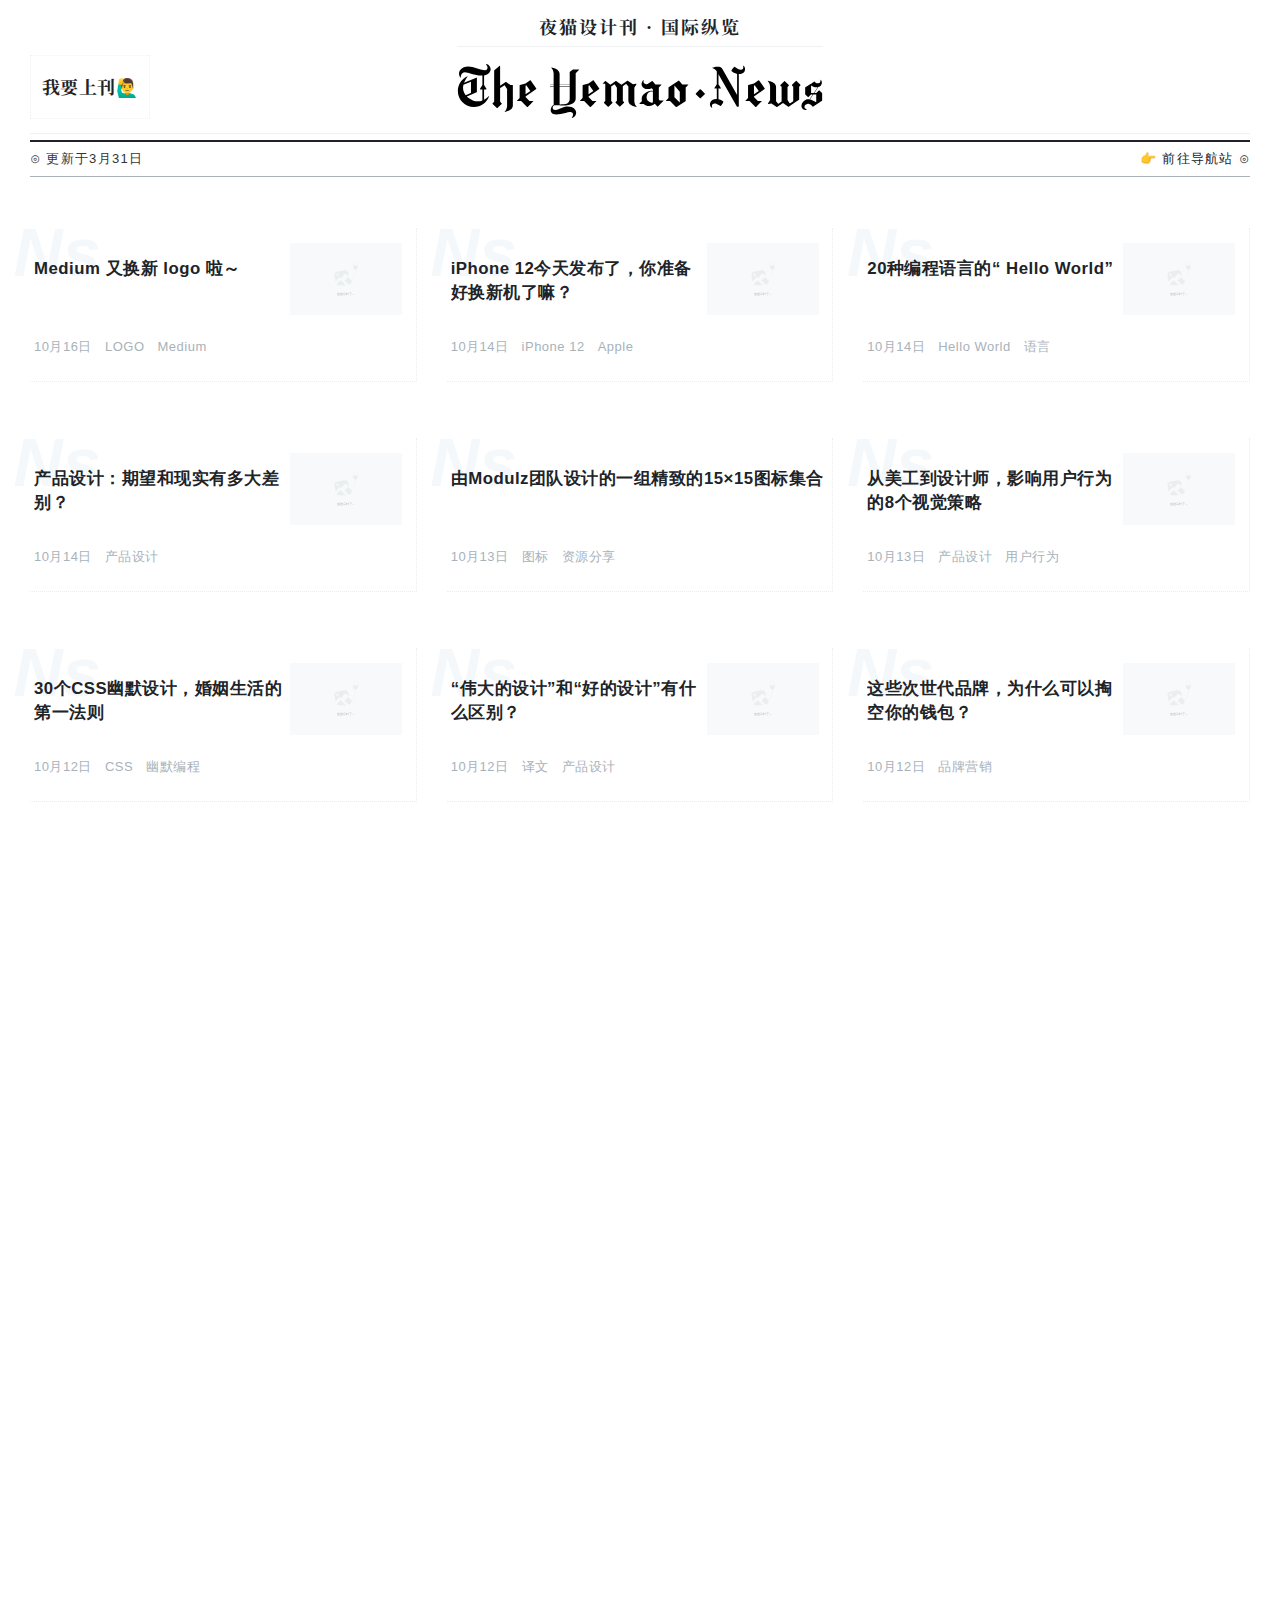
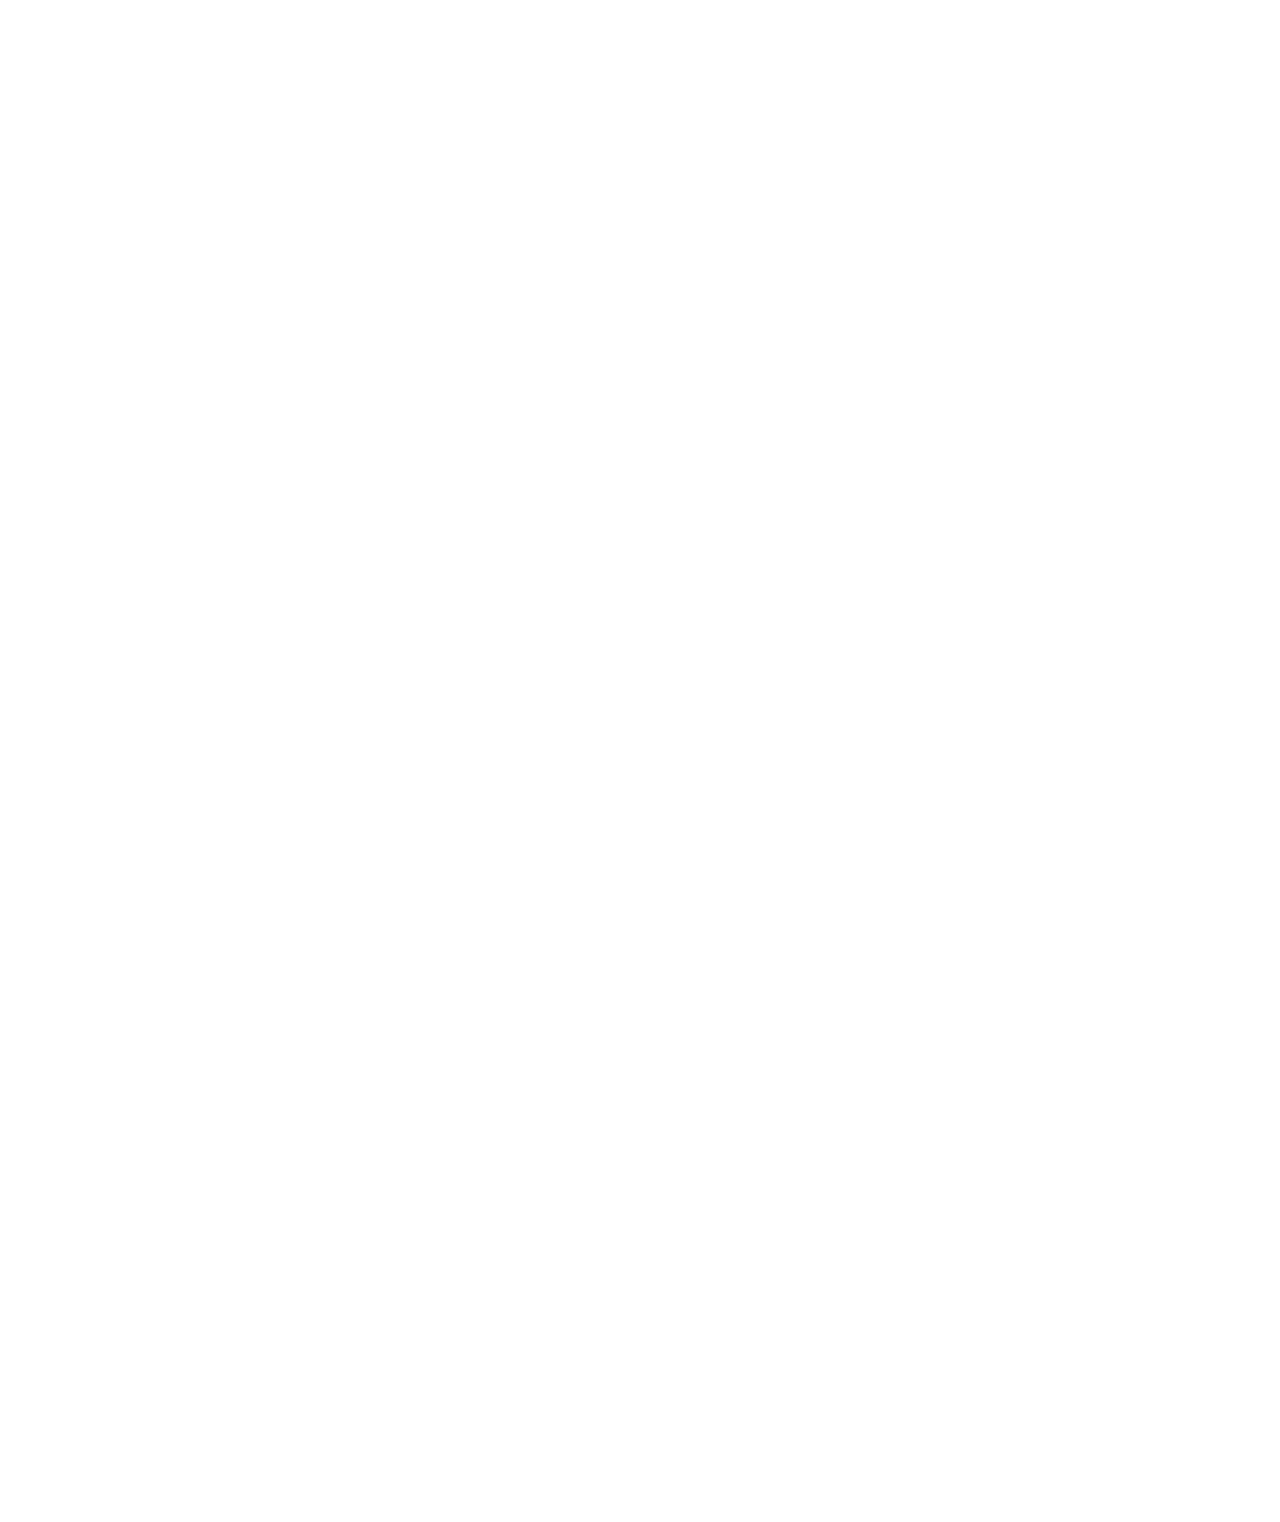
==== pages/2.html @ ad090e3b "f" ====
<!DOCTYPE html>
<html lang="zh">

<head>

    <meta charset="UTF-8">
    <meta http-equiv="X-UA-Compatible" content="IE=Edge">
    <meta name="description" content="owlling's personal website">
    <meta name="keywords" content="owlling">
    <meta name="author" content="owlling">
    <meta name="viewport" content="width=device-width, initial-scale=1, maximum-scale=1">

    <title>The Yemao.News</title>
    <link rel="shortcut icon" href="../images/favicon.ico">
    <link rel="apple-touch-icon" href="../images/favicon.ico">
    <link rel="ico" href="../images/favicon.ico">

    <!-- Main css -->
    <link rel="stylesheet" href="../css/bootstrap.min.css">
    <link rel="stylesheet" href="../css/style.css">
    <link rel="stylesheet" href="https://fonts.googleapis.com/css?family=Noto Serif SC">
    <link href="https://fonts.googleapis.com/css?family=Noto Serif SC:700&display=swap" rel="stylesheet">

</head>

<body onload="s()">
    <!-- Navigation section  -->
    <header class="container">
    <div  class="nlines">
        <a href="#"><h5 class="serif_rd">夜猫设计刊 · 国际纵览</h5></a>
    </div>
    <div  class="hlines">
        <a href="https://www.owlling.com/befriend" target="black"><div class="wysk"><h5 class="serif_rd">我要上刊🙋‍♂️</h5>
        </div></a>
        <a href="../index"><img class="logo" oncontextmenu="return false" ondragstart="return false" ondragstart="return false"   src="../images/news-logo.svg"></a>
        <div class="weather">
        <iframe width="120" scrolling="no" height="64" frameborder="0" allowtransparency="true" src="https://i.tianqi.com?c=code&id=6&icon=1&site=12"></iframe>
        </div>
    </div>
    <nav class="tlines">
        <span class="nav-left" id="updatetime">...</span>
        <span class="nav-right"><a href="https://www.yemaosheji.com" target="black">👉 前往导航站 ⊙</a></span>
    </nav>
    </header>   

    <!-- Blog Section -->

    <section id="blog">

        <div class="space20"></div>

        <div class="container">
            <div class="row">

                <div class="col-md-4 col-sm-6">
                    <div class="blog-post-thumbsh enbot">
                        <a href="https://medium.com/" target="black">
                            <img src="images/news/medium-logo.jpg" class="newsimg" onerror="this.src='../images/default/newsimgload.svg';this.onerror='null'">
                        </a>
                        <div class="blog-post-formatt">
                        <span>Ns</span>
                        </div>
                        <div class="news-post-title">
                            <h5 class="book_serif"><a href="https://medium.com/" target="black">Medium 又换新 logo 啦～</a></h5>
                        </div>
                        <div class="topshlabel">
                        <p class="p_left">10月16日</p>
                        <p class="p_left">LOGO</p>
                        <p class="p_left">Medium</p>
                        </div>
                    </div>
                </div>

                <div class="col-md-4 col-sm-6">
                    <div class="blog-post-thumbsh enbot">
                        <a href="https://www.apple.com/apple-events/october-2020/" target="black">
                            <img src="https://inews.gtimg.com/newsapp_bt/0/12600881296/1000" class="newsimg" onerror="this.src='../images/default/newsimgload.svg';this.onerror='null'">
                        </a>
                        <div class="blog-post-formatt">
                        <span>Ns</span>
                        </div>
                        <div class="news-post-title">
                            <h5 class="book_serif"><a href="https://www.apple.com/apple-events/october-2020/" target="black">iPhone 12今天发布了，你准备好换新机了嘛？</a></h5>
                        </div>
                        <div class="topshlabel">
                        <p class="p_left">10月14日</p>
                        <p class="p_left">iPhone 12</p>
                        <p class="p_left">Apple</p>
                        </div>
                    </div>
                </div>

                <div class="col-md-4 col-sm-6">
                    <div class="blog-post-thumbsh enbot">
                        <a href="https://www.hongkiat.com/blog/hello-world-different-programming-languages/" target="black">
                            <img src="https://assets.hongkiat.com/uploads/hello-world-different-programming-languages/php.jpg" class="newsimg" onerror="this.src='../images/default/newsimgload.svg';this.onerror='null'">
                        </a>
                        <div class="blog-post-formatt">
                        <span>Ns</span>
                        </div>
                        <div class="news-post-title">
                            <h5 class="book_serif"><a href="https://www.hongkiat.com/blog/hello-world-different-programming-languages/" target="black">20种编程语言的“ Hello World”</a></h5>
                        </div>
                        <div class="topshlabel">
                        <p class="p_left">10月14日</p>
                        <p class="p_left">Hello World</p>
                        <p class="p_left">语言</p>
                        </div>
                    </div>
                </div>

                <div class="col-md-4 col-sm-6">
                    <div class="blog-post-thumbsh enbot">
                        <a href="http://www.woshipm.com/pd/4215261.html" target="black">
                            <img src="http://image.woshipm.com/wp-files/2020/10/5Gfd1YEZModH9o5t0dtw.jpg" class="newsimg" onerror="this.src='../images/default/newsimgload.svg';this.onerror='null'">
                        </a>
                        <div class="blog-post-formatt">
                        <span>Ns</span>
                        </div>
                        <div class="news-post-title">
                            <h5 class="book_serif"><a href="http://www.woshipm.com/pd/4215261.html" target="black">产品设计：期望和现实有多大差别？</a></h5>
                        </div>
                        <div class="topshlabel">
                        <p class="p_left">10月14日</p>
                        <p class="p_left">产品设计</p>
                        </div>
                    </div>
                </div>

                <div class="col-md-4 col-sm-6">
                    <div class="blog-post-thumbsh enbot">
                        <div class="blog-post-formatt">
                        <span>Ns</span>
                        </div>
                        <div class="news-post-title">
                            <h5 class="book_serif"><a href="https://icons.modulz.app/" target="black">由Modulz团队设计的一组精致的15×15图标集合</a></h5>
                        </div>
                        <div class="topshlabel">
                        <p class="p_left">10月13日</p>
                        <p class="p_left">图标</p>
                        <p class="p_left">资源分享</p>
                        </div>
                    </div>
                </div>

                <div class="col-md-4 col-sm-6">
                    <div class="blog-post-thumbsh enbot">
                        <a href="http://www.woshipm.com/pd/4214957.html" target="black">
                            <img src="http://image.woshipm.com/wp-files/2020/10/hwbBH07PkSV92kdGe11W.jpg" class="newsimg" onerror="this.src='../images/default/newsimgload.svg';this.onerror='null'">
                        </a>
                        <div class="blog-post-formatt">
                        <span>Ns</span>
                        </div>
                        <div class="news-post-title">
                            <h5 class="book_serif"><a href="http://www.woshipm.com/pd/4214957.html" target="black">从美工到设计师，影响用户行为的8个视觉策略</a></h5>
                        </div>
                        <div class="topshlabel">
                        <p class="p_left">10月13日</p>
                        <p class="p_left">产品设计</p>
                        <p class="p_left">用户行为</p>
                        </div>
                    </div>
                </div>

                <div class="col-md-4 col-sm-6">
                    <div class="blog-post-thumbsh enbot">
                        <a href="https://www.hongkiat.com/blog/funny-css-puns/" target="black">
                            <img src="https://assets.hongkiat.com/uploads/funny-css-puns/css-puns-wife.jpg" class="newsimg" onerror="this.src='../images/default/newsimgload.svg';this.onerror='null'">
                        </a>
                        <div class="blog-post-formatt">
                        <span>Ns</span>
                        </div>
                        <div class="news-post-title">
                            <h5 class="book_serif"><a href="https://www.hongkiat.com/blog/funny-css-puns/" target="black">30个CSS幽默设计，婚姻生活的第一法则</a></h5>
                        </div>
                        <div class="topshlabel">
                        <p class="p_left">10月12日</p>
                        <p class="p_left">CSS</p>
                        <p class="p_left">幽默编程</p>
                        </div>
                    </div>
                </div>

                <div class="col-md-4 col-sm-6">
                    <div class="blog-post-thumbsh enbot">
                        <a href="http://www.woshipm.com/pd/4211744.html" target="black">
                            <img src="https://p3-tt.byteimg.com/origin/pgc-image/0438b36ac37642b1b20291fa92335599?from=pc" class="newsimg" onerror="this.src='../images/default/newsimgload.svg';this.onerror='null'">
                        </a>
                        <div class="blog-post-formatt">
                        <span>Ns</span>
                        </div>
                        <div class="news-post-title">
                            <h5 class="book_serif"><a href="http://www.woshipm.com/pd/4211744.html" target="black">“伟大的设计”和“好的设计”有什么区别？</a></h5>
                        </div>
                        <div class="topshlabel">
                        <p class="p_left">10月12日</p>
                        <p class="p_left">译文</p>
                        <p class="p_left">产品设计</p>
                        </div>
                    </div>
                </div>

                <div class="col-md-4 col-sm-6">
                    <div class="blog-post-thumbsh enbot">
                        <a href="http://www.geekpark.net/news/267208" target="black">
                            <img src="https://imgslim.geekpark.net/uploads/image/file/23/9e/239ef5767502212ac1c438fd500d0737.gif" class="newsimg" onerror="this.src='../images/default/newsimgload.svg';this.onerror='null'">
                        </a>
                        <div class="blog-post-formatt">
                        <span>Ns</span>
                        </div>
                        <div class="news-post-title">
                            <h5 class="book_serif"><a href="http://www.geekpark.net/news/267208" target="black">这些次世代品牌，为什么可以掏空你的钱包？</a></h5>
                        </div>
                        <div class="topshlabel">
                        <p class="p_left">10月12日</p>
                        <p class="p_left">品牌营销</p>
                        </div>
                    </div>
                </div>

                <div class="col-md-4 col-sm-6">
                    <div class="blog-post-thumbsh enbot">
                        <a href="https://www.ifanr.com/1368714" target="black">
                            <img src="https://s3.ifanr.com/wp-content/uploads/2020/09/dLQ6FaDSsibuBzQDzmmvFZvjS97GNuDxsELpxNEDxmU.jpg!720" class="newsimg" onerror="this.src='../images/default/newsimgload.svg';this.onerror='null'">
                        </a>
                        <div class="blog-post-formatt">
                        <span>Ns</span>
                        </div>
                        <div class="news-post-title">
                            <h5 class="book_serif"><a href="https://www.ifanr.com/1368714" target="black">男人的奢侈艺术品，一套键盘可以换一个 LV</a></h5>
                        </div>
                        <div class="topshlabel">
                        <p class="p_left">10月12日</p>
                        <p class="p_left">键盘</p>
                        <p class="p_left">艺术</p>
                        </div>
                    </div>
                </div>

                <div class="col-md-4 col-sm-6">
                    <div class="blog-post-thumbsh enbot">
                        <div class="blog-post-formatt">
                        <span>Ns</span>
                        </div>
                        <div class="news-post-title">
                            <h5 class="book_serif"><a href="https://medium.muz.li/how-to-find-design-inspirations-31a7ac56b2a6" target="black">如何找到设计灵感？六步找到设计灵感，到处都是ideas</a></h5>
                        </div>
                        <div class="topshlabel">
                        <p class="p_left">10月12日</p>
                        <p class="p_left">设计方法</p>
                        </div>
                    </div>
                </div>

                <div class="col-md-4 col-sm-6">
                    <div class="blog-post-thumbsh enbot">
                        <a href="http://www.geekpark.net/news/266481" target="black">
                            <img src="https://imgslim.geekpark.net/uploads/image/file/03/68/0368e0e7187cb24f0b3603c53e55c975.jpg" class="newsimg" onerror="this.src='../images/default/newsimgload.svg';this.onerror='null'">
                        </a>
                        <div class="blog-post-formatt">
                        <span>Ns</span>
                        </div>
                        <div class="news-post-title">
                            <h5 class="book_serif"><a href="http://www.geekpark.net/news/266481" target="black">iOS 14 还能把「桌面小组件」玩出什么花样？</a></h5>
                        </div>
                        <div class="topshlabel">
                        <p class="p_left">10月11日</p>
                        <p class="p_left">iOS</p>
                        <p class="p_left">设计趋势</p>
                        </div>
                    </div>
                </div>

                <div class="col-md-4 col-sm-6">
                    <div class="blog-post-thumbsh enbot">
                        <a href="http://www.geekpark.net/news/267140" target="black">
                            <img src="https://imgslim.geekpark.net/uploads/image/file/c6/4a/c64a760cf26223dc437136bb817d56f1.jpg" class="newsimg" onerror="this.src='../images/default/newsimgload.svg';this.onerror='null'">
                        </a>
                        <div class="blog-post-formatt">
                        <span>Ns</span>
                        </div>
                        <div class="news-post-title">
                            <h5 class="book_serif"><a href="http://www.geekpark.net/news/267140" target="black">把苹果交给库克，是福还是祸？</a></h5>
                        </div>
                        <div class="topshlabel">
                        <p class="p_left">10月11日</p>
                        <p class="p_left">Apple</p>
                        </div>
                    </div>
                </div>

                <div class="col-md-4 col-sm-6">
                    <div class="blog-post-thumbsh enbot">
                        <div class="blog-post-formatt">
                        <span>Ns</span>
                        </div>
                        <div class="news-post-title">
                            <h5 class="book_serif"><a href="https://www.arun.is/blog/system-preferences/" target="black">Mac OS 系统的设置界面的演变历史</a></h5>
                        </div>
                        <div class="topshlabel">
                        <p class="p_left">10月11日</p>
                        <p class="p_left">Mac OS</p>
                        </div>
                    </div>
                </div>

                <div class="col-md-4 col-sm-6">
                    <div class="blog-post-thumbsh enbot">
                        <a href="http://www.woshipm.com/ucd/3948565.html" target="black">
                            <img src="http://image.woshipm.com/wp-files/2020/05/f7lWXHIHCiLWUYIpfdMB.png" class="newsimg" onerror="this.src='../images/default/newsimgload.svg';this.onerror='null'">
                        </a>
                        <div class="blog-post-formatt">
                        <span>Ns</span>
                        </div>
                        <div class="news-post-title">
                            <h5 class="book_serif"><a href="http://www.woshipm.com/ucd/3948565.html" target="black">交互设计中的数据加载</a></h5>
                        </div>
                        <div class="topshlabel">
                        <p class="p_left">10月11日</p>
                        <p class="p_left">交互设计</p>
                        <p class="p_left">数据加载</p>
                        </div>
                    </div>
                </div>

                <div class="col-md-4 col-sm-6">
                    <div class="blog-post-thumbsh enbot">
                        <a href="http://www.woshipm.com/pd/4205562.html" target="black">
                            <img src="http://image.woshipm.com/wp-files/2020/10/V8AysJvsNCxtksJa1y0C.png" class="newsimg" onerror="this.src='../images/default/newsimgload.svg';this.onerror='null'">
                        </a>
                        <div class="blog-post-formatt">
                        <span>Ns</span>
                        </div>
                        <div class="news-post-title">
                            <h5 class="book_serif"><a href="http://www.woshipm.com/pd/4205562.html" target="black">全面深度解析B端产品 | 教你如何从0到1设计B端产品的通用方法</a></h5>
                        </div>
                        <div class="topshlabel">
                        <p class="p_left">10月10日</p>
                        <p class="p_left">B端产品</p>
                        <p class="p_left">产品设计</p>
                        </div>
                    </div>
                </div>

                <div class="col-md-4 col-sm-6">
                    <div class="blog-post-thumbsh enbot">
                        <a href="https://zhuanlan.zhihu.com/p/220352253" target="black">
                            <img src="https://pic3.zhimg.com/80/v2-5ab6667d469e5408db00eb230b171bca_1440w.jpg" class="newsimg" onerror="this.src='../images/default/newsimgload.svg';this.onerror='null'">
                        </a>
                        <div class="blog-post-formatt">
                        <span>Ns</span>
                        </div>
                        <div class="news-post-title">
                            <h5 class="book_serif"><a href="https://zhuanlan.zhihu.com/p/220352253" target="black">AE小技巧「只要功夫深 不用关键帧」之文本图层小技巧</a></h5>
                        </div>
                        <div class="topshlabel">
                        <p class="p_left">10月10日</p>
                        <p class="p_left">iOS</p>
                        <p class="p_left">设计趋势</p>
                        </div>
                    </div>
                </div>

                <div class="col-md-4 col-sm-6">
                    <div class="blog-post-thumbsh enbot">
                        <a href="http://www.woshipm.com/ucd/4208083.html" target="black">
                            <img src="http://image.woshipm.com/wp-files/2020/10/vTJHY8luqaO1a6DRdiMn.jpg" class="newsimg" onerror="this.src='../images/default/newsimgload.svg';this.onerror='null'">
                        </a>
                        <div class="blog-post-formatt">
                        <span>Ns</span>
                        </div>
                        <div class="news-post-title">
                            <h5 class="book_serif"><a href="http://www.woshipm.com/ucd/4208083.html" target="black">如何把控弹框与用户体验？</a></h5>
                        </div>
                        <div class="topshlabel">
                        <p class="p_left">10月9日</p>
                        <p class="p_left">产品体验</p>
                        <p class="p_left">弹窗</p>
                        </div>
                    </div>
                </div>

                <div class="col-md-4 col-sm-6">
                    <div class="blog-post-thumbsh enbot">
                        <a href="http://www.woshipm.com/pd/4209009.html" target="black">
                            <img src="http://image.woshipm.com/wp-files/2020/10/2c7P47gdyovTpTpq5mK3.jpg" class="newsimg" onerror="this.src='../images/default/newsimgload.svg';this.onerror='null'">
                        </a>
                        <div class="blog-post-formatt">
                        <span>Ns</span>
                        </div>
                        <div class="news-post-title">
                            <h5 class="book_serif"><a href="http://www.woshipm.com/pd/4209009.html" target="black">用户标签从0到1，我踩了这些坑（入门篇）</a></h5>
                        </div>
                        <div class="topshlabel">
                        <p class="p_left">10月9日</p>
                        <p class="p_left">用户标签</p>
                        <p class="p_left">画像</p>
                        </div>
                    </div>
                </div>

                <div class="col-md-4 col-sm-6">
                    <div class="blog-post-thumbsh enbot">
                        <div class="blog-post-formatt">
                        <span>Ns</span>
                        </div>
                        <div class="news-post-title">
                            <h5 class="book_serif"><a href="https://www.hongkiat.com/blog/cool-interesting-websites/" target="black">你可能不知道的20个有趣的网站</a></h5>
                        </div>
                        <div class="topshlabel">
                        <p class="p_left">10月9日</p>
                        <p class="p_left">趣站分享</p>
                        </div>
                    </div>
                </div> 

                <div class="col-md-4 col-sm-6">
                    <div class="blog-post-thumbsh enbot">
                        <div class="blog-post-formatt">
                        <span>Ns</span>
                        </div>
                        <div class="news-post-title">
                            <h5 class="book_serif"><a href="https://www.yuque.com/docs/share/220fe848-e9c3-447b-a5cf-0705974ddbcd" target="black">将Lottie中的素材转出为SVG的小工具</a></h5>
                        </div>
                        <div class="topshlabel">
                        <p class="p_left">10月8日</p>
                        <p class="p_left">工具分享</p>
                        </div>
                    </div>
                </div>

                <div class="col-md-4 col-sm-6">
                    <div class="blog-post-thumbsh enbot">
                        <a href="http://www.woshipm.com/pd/4207884.html" target="black">
                            <img src="http://image.woshipm.com/wp-files/2020/10/p3DjGoYvniyz2h9tlFtr.jpg" class="newsimg" onerror="this.src='../images/default/newsimgload.svg';this.onerror='null'">
                        </a>
                        <div class="blog-post-formatt">
                        <span>Ns</span>
                        </div>
                        <div class="news-post-title">
                            <h5 class="book_serif"><a href="http://www.woshipm.com/pd/4207884.html" target="black">用户画像规划流程和方法</a></h5>
                        </div>
                        <div class="topshlabel">
                        <p class="p_left">10月8日</p>
                        <p class="p_left">用户画像</p>
                        </div>
                    </div>
                </div>

                <div class="col-md-4 col-sm-6">
                    <div class="blog-post-thumbsh enbot">
                        <a href="http://www.woshipm.com/pd/4203696.html" target="black">
                            <img src="http://image.woshipm.com/wp-files/2020/09/abr9t7L0vnTakUo1ohV4.jpg" class="newsimg" onerror="this.src='../images/default/newsimgload.svg';this.onerror='null'">
                        </a>
                        <div class="blog-post-formatt">
                        <span>Ns</span>
                        </div>
                        <div class="news-post-title">
                            <h5 class="book_serif"><a href="http://www.woshipm.com/pd/4203696.html" target="black">一套设计理论为你解决90%的困惑（下）</a></h5>
                        </div>
                        <div class="topshlabel">
                        <p class="p_left">10月5日</p>
                        <p class="p_left">设计理论</p>
                        </div>
                    </div>
                </div>

                <div class="col-md-4 col-sm-6">
                    <div class="blog-post-thumbsh enbot">
                        <a href="http://www.woshipm.com/pd/4203599.html" target="black">
                            <img src="http://image.woshipm.com/wp-files/2020/09/q300j90qDYzmNkpyOLnP.jpg" class="newsimg" onerror="this.src='../images/default/newsimgload.svg';this.onerror='null'">
                        </a>
                        <div class="blog-post-formatt">
                        <span>Ns</span>
                        </div>
                        <div class="news-post-title">
                            <h5 class="book_serif"><a href="http://www.woshipm.com/pd/4203599.html" target="black">一套设计理论为你解决90%的困惑（中）</a></h5>
                        </div>
                        <div class="topshlabel">
                        <p class="p_left">10月5日</p>
                        <p class="p_left">设计理论</p>
                        </div>
                    </div>
                </div>

                <div class="col-md-4 col-sm-6">
                    <div class="blog-post-thumbsh enbot">
                        <a href="http://www.woshipm.com/pd/4203497.html" target="black">
                            <img src="http://image.woshipm.com/wp-files/2020/09/bIdrWrMtmqeq4bcdTcvW.jpg" class="newsimg" onerror="this.src='../images/default/newsimgload.svg';this.onerror='null'">
                        </a>
                        <div class="blog-post-formatt">
                        <span>Ns</span>
                        </div>
                        <div class="news-post-title">
                            <h5 class="book_serif"><a href="http://www.woshipm.com/pd/4203497.html" target="black">一套设计理论为你解决90%的困惑（上）</a></h5>
                        </div>
                        <div class="topshlabel">
                        <p class="p_left">10月5日</p>
                        <p class="p_left">设计理论</p>
                        </div>
                    </div>
                </div>

                <div class="col-md-4 col-sm-6">
                    <div class="blog-post-thumbsh enbot">
                        <a href="http://www.woshipm.com/pd/4204519.html" target="black">
                            <img src="http://image.woshipm.com/wp-files/2020/09/Q0ZazelfyD1LyE6vxVOD.jpg" class="newsimg" onerror="this.src='../images/default/newsimgload.svg';this.onerror='null'">
                        </a>
                        <div class="blog-post-formatt">
                        <span>Ns</span>
                        </div>
                        <div class="news-post-title">
                            <h5 class="book_serif"><a href="http://www.woshipm.com/pd/4204519.html" target="black">设计流程状态的5个注意事项</a></h5>
                        </div>
                        <div class="topshlabel">
                        <p class="p_left">10月3日</p>
                        <p class="p_left">体验设计</p>
                        <p class="p_left">流程状态</p>
                        </div>
                    </div>
                </div>

                <div class="col-md-4 col-sm-6">
                    <div class="blog-post-thumbsh enbot">
                        <div class="blog-post-formatt">
                        <span>Ns</span>
                        </div>
                        <div class="news-post-title">
                            <h5 class="book_serif"><a href="https://omatsuri.app/" target="black">分享一组好用的前端小工具</a></h5>
                        </div>
                        <div class="topshlabel">
                        <p class="p_left">10月1日</p>
                        <p class="p_left">工具分享</p>
                        </div>
                    </div>
                </div>

                <div class="col-md-4 col-sm-6">
                    <div class="blog-post-thumbsh enbot">
                        <a href="https://logo.baidu.com/" target="black">
                            <img src="http://baidulogo.bj.bcebos.com/logo/1ifk1vl4b3s9x63e2ewnvvj3ad43mcsn.gif" class="newsimg" onerror="this.src='../images/default/newsimgload.svg';this.onerror='null'">
                        </a>
                        <div class="blog-post-formatt">
                        <span>Ns</span>
                        </div>
                        <div class="news-post-title">
                            <h5 class="book_serif"><a href="https://logo.baidu.com/" target="black">百度节日logo动效展示页面</a></h5>
                        </div>
                        <div class="topshlabel">
                        <p class="p_left">9月28日</p>
                        <p class="p_left">百度</p>
                        <p class="p_left">LOGO动效</p>
                        </div>
                    </div>
                </div>

                <div class="col-md-4 col-sm-6">
                    <div class="blog-post-thumbsh enbot">
                        <a href="http://www.woshipm.com/pd/4192323.html" target="black">
                            <img src="http://image.woshipm.com/wp-files/2020/09/qoyKJCx0G4BvIepNcKN9.png" class="newsimg" onerror="this.src='../images/default/newsimgload.svg';this.onerror='null'">
                        </a>
                        <div class="blog-post-formatt">
                        <span>Ns</span>
                        </div>
                        <div class="news-post-title">
                            <h5 class="book_serif"><a href="http://www.woshipm.com/pd/4192323.html" target="black">B端按钮交互规范设计</a></h5>
                        </div>
                        <div class="topshlabel">
                        <p class="p_left">9月27日</p>
                        <p class="p_left">B端产品</p>
                        <p class="p_left">交互规范</p>
                        </div>
                    </div>
                </div>

                <div class="col-md-4 col-sm-6">
                    <div class="blog-post-thumbsh enbot">
                        <div class="blog-post-formatt">
                        <span>Ns</span>
                        </div>
                        <div class="news-post-title">
                            <h5 class="book_serif"><a href="https://adesignersmanifesto.webflow.io/" target="black">A designer's manifesto.《设计师宣言》</a></h5>
                        </div>
                        <div class="topshlabel">
                        <p class="p_left">9月26</p>
                        <p class="p_left">设计原则</p>
                        </div>
                    </div>
                </div>

                <div class="col-md-4 col-sm-6">
                    <div class="blog-post-thumbsh enbot">
                        <a href="http://www.woshipm.com/pd/4192334.html" target="black">
                            <img src="http://image.woshipm.com/wp-files/2020/09/iXcVPhapbsnls60HEOKw.jpg" class="newsimg" onerror="this.src='../images/default/newsimgload.svg';this.onerror='null'">
                        </a>
                        <div class="blog-post-formatt">
                        <span>Ns</span>
                        </div>
                        <div class="news-post-title">
                            <h5 class="book_serif"><a href="http://www.woshipm.com/pd/4192334.html" target="black">如何做好「按钮」的用户体验？</a></h5>
                        </div>
                        <div class="topshlabel">
                        <p class="p_left">9月25</p>
                        <p class="p_left">用户体验</p>
                        <p class="p_left">按钮</p>
                        </div>
                    </div>
                </div>

                <div class="col-md-4 col-sm-6">
                    <div class="blog-post-thumbsh enbot">
                        <div class="blog-post-formatt">
                        <span>Ns</span>
                        </div>
                        <div class="news-post-title">
                            <h5 class="book_serif"><a href="http://olicons.yemaosheji.com/" target="black">olicons 分享一款本人的开源图标资源</a></h5>
                        </div>
                        <div class="topshlabel">
                        <p class="p_left">9月24</p>
                        <p class="p_left">图标</p>
                        <p class="p_left">资源分享</p>
                        </div>
                    </div>
                </div>

                <div class="col-md-4 col-sm-6">
                    <div class="blog-post-thumbsh enbot">
                        <a href="https://guglieri.com" target="black">
                            <img src="https://d2kq0urxkarztv.cloudfront.net/514a0a205ffde3000000006d/1997148/upload-e93b4231-226e-4ca1-860a-832f17ae7da2.png?e=webp" class="newsimg" onerror="this.src='../images/default/newsimgload.svg';this.onerror='null'">
                        </a>
                        <div class="blog-post-formatt">
                        <span>Ns</span>
                        </div>
                        <div class="news-post-title">
                            <h5 class="book_serif"><a href="https://guglieri.com" target="black">Claudio Guglieri 用户界面设计师</a></h5>
                        </div>
                        <div class="topshlabel">
                        <p class="p_left">9月23日</p>
                        <p class="p_left">设计师推荐</p>
                        </div>
                    </div>
                </div>

                <div class="col-md-4 col-sm-6">
                    <div class="blog-post-thumbsh enbot">
                        <a href="http://www.woshipm.com/pd/4190341.html" target="black">
                            <img src="http://image.woshipm.com/wp-files/2020/09/L0pvAN1RWWUNoxX9bQiy.jpg" class="newsimg" onerror="this.src='../images/default/newsimgload.svg';this.onerror='null'">
                        </a>
                        <div class="blog-post-formatt">
                        <span>Ns</span>
                        </div>
                        <div class="news-post-title">
                            <h5 class="book_serif"><a href="http://www.woshipm.com/pd/4190341.html" target="black">体验设计：用户记得住用过的产品吗？</a></h5>
                        </div>
                        <div class="topshlabel">
                        <p class="p_left">9月22日</p>
                        <p class="p_left">体验设计</p>
                        </div>
                    </div>
                </div>

                <div class="col-md-4 col-sm-6">
                    <div class="blog-post-thumbsh enbot">
                        <a href="https://www.arun.is/blog/system-preferences/" target="black">
                            <img src="https://www.arun.is/static/eb20a5f38d91edd23aa9f792463f7503/33266/energy_saver.jpg" class="newsimg" onerror="this.src='../images/default/newsimgload.svg';this.onerror='null'">
                        </a>
                        <div class="blog-post-formatt">
                        <span>Ns</span>
                        </div>
                        <div class="news-post-title">
                            <h5 class="book_serif"><a href="https://www.arun.is/blog/system-preferences/" target="black">macOS系统偏好设置的不朽历史</a></h5>
                        </div>
                        <div class="topshlabel">
                        <p class="p_left">9月20日</p>
                        <p class="p_left">macOS</p>
                        </div>
                    </div>
                </div>

                <div class="col-md-4 col-sm-6">
                    <div class="blog-post-thumbsh enbot">
                        <div class="blog-post-formatt">
                        <span>Ns</span>
                        </div>
                        <div class="news-post-title">
                            <h5 class="book_serif"><a href="https://neumorphism.io/#55b9f3" target="black">CSS新拟态阴影效果生成器，也可以手动调整相关参数</a></h5>
                        </div>
                        <div class="topshlabel">
                        <p class="p_left">9月18日</p>
                        <p class="p_left">工具分享</p>
                        </div>
                    </div>
                </div>

            </div>
        </div>

            <div class="space80"></div>

            <div class="col-md-12 col-sm-12">

                    <div style="text-align: center;" class="enbot">
                    <a href="../index" class="pageb">←</a>
                    <a href="3" class="pageb">下一页 →</a>
                    </div>

            </div>

            <div class="space120"></div>


    </section>

    <!--scroll to top-->
    <div class="scroll-top">
        <img class="img-responsive" src="../images/up.svg">
    </div>

    <!-- Footer Section -->

    <footer>
        <div class="container enbot">

        <nav class="fnlines">
        <span class="nav-left"><a href="#"><img class="flogo" oncontextmenu="return false" ondragstart="return false" ondragstart="return false"   src="../images/news-logo.svg"></a></span>
        <span class="nav-right"><div class="lsfc"><h5 class="serif_rd">乱世浮尘 不堪遥望</h5></div></span>
        </nav>

        <nav class="flines">
        <span class="nav-left">Copyright © 2021 <a href="#" class="">Yemao.News</a></span>
        <span class="nav-right"><a href="https://www.yemaosheji.com" target="black"></i>Yemaosheji.com</a></span>
        </nav>

        </div>
    </footer>


    <!-- SCRIPTS -->

    <script src="../js/jquery.js "></script>
    <script src="../js/bootstrap.min.js "></script>
    <script src="../js/custom.js "></script>
    <script src="../js/scrollreveal.min.js"></script>
    <script>
        ScrollReveal().reveal('.list', {
            delay: 200
        });
        $(function() {
            var start_height = $(document).scrollTop();
            var navigation_height = $('.header').outerHeight();
            $(window).scroll(function() {
                var end_height = $(document).scrollTop();
                if (end_height > navigation_height) {
                    $('.header').addClass('hide');
                } else {
                    $('.header').removeClass('hide');
                }
                if (end_height < start_height) {
                    $('.header').removeClass('hide');
                }
                start_height = $(document).scrollTop();
            });
        });

        window.sr = ScrollReveal({
            reset: true
        });
        sr.reveal('.enbot', {
            duration: 500,//结束时间
            delay: 0,
            origin: 'bottom',//方向
            distance: '20px',//距离
            scale: 1,//缩放
            opacity: 0,//透明度
            easing: 'cubic-bezier(0.6, 0.2, 0.1, 1)',//贝塞尔
            reset: false,//初次加载&每次加载
            mobile: true,//移动设备
            useDelay: 'always',//动画延迟
            viewFactor: 0.3,//露出多少时显示
            viewOffset: {
                top: 0,
                right: 0,
                bottom: 20,
                left: 0
            }//方位距离
        });

    </script>
    
    <script>
    var _hmt = _hmt || [];
    (function() {
    var hm = document.createElement("script");
        hm.src = "https://hm.baidu.com/hm.js?708b943d689459f640a404684ecdfab4";
    var s = document.getElementsByTagName("script")[0]; 
        s.parentNode.insertBefore(hm, s);
    })();
    </script>


</body>

</html>
---- css/style.css ----
/*

 For news
 v1.1
 2020.11.08

 */

 body {
     background: #ffffff;
     font-family: 'Montserrat', sans-serif;
     font-style: normal;
     font-weight: 300;
     overflow-x: hidden;
     scroll-behavior: smooth;
     height: 100%;
 }

 .serif_rd{
    font-family: 'Noto Serif SC', serif;
    font-style: normal;
    font-weight: bold;
}
 
 h1,
 h2,
 h3,
 h4,
 h5,
 h6 {
     font-style: normal;
     font-weight: 300;
     letter-spacing: 0.5px;
 }
 
 h1 {
     font-size: 4.8rem;
     font-weight: bold;
     letter-spacing: 0.5px;
     margin-top: 60px;
     text-align: left;
     color: #202327;

 }
 
 h2 {
     font-size: 4rem;
     line-height: 6.4rem;
     text-align: left;
     color: #202327;
     font-weight: bold;
 }
 
 h3 {
     font-size: 3.2rem;
     text-align: left;
     color: #202327;
     font-weight: bold;
     line-height: 4.8rem;
 }
 
 h4 {
     color: #202327;
     font-size: 1.5rem;
     font-weight: 400;
     line-height: 2.8rem;
     letter-spacing: 0.5px;
     text-align: left;
 }
 
 h5 {
     color: #202327;
     font-size: 1.8rem;
     font-weight: bold;
     line-height: 2.8rem;
     letter-spacing: 0.5px;
     margin-top: 16px;
     margin-bottom: 16px;
 }
 
 h6 {
     color: #A8B2BA;
     font-size: 1.2rem;
     font-weight: 400;
     line-height: 2rem;
     text-align: left;
     letter-spacing: 0.2px;
 }

 
 p {
     color: #202327;
     font-size: 1.5rem;
     font-weight: 400;
     line-height: 2.8rem;
     letter-spacing: 0.5px;
     text-align: justify;
     text-justify: inter-ideograph;
     margin-top: 12px;
     margin-bottom: 12px;
 }


.logo {
    width: 30%;
    margin-top: 0.8rem;
    margin-bottom: 1.4rem;
}

.flogo {
    width: 30%;
    margin-top: 1.4rem;
}

.wysk{
    float: left;
    display: inline-block;
    width: 120px;
    height: 64px;
    border: 1px dotted #EFF1F2;
    -webkit-transition: all 0.4s ease;
    -moz-transition: all 0.4s ease;
    -o-transition: all 0.4s ease;
    transition: all 0.4s ease;
}

.wysk:hover{
    float: left;
    display: inline-block;
    width: 120px;
    height: 64px;
    border: 1px solid #A8B2BA;
    -webkit-transition: all 0.4s ease;
    -moz-transition: all 0.4s ease;
    -o-transition: all 0.4s ease;
    transition: all 0.4s ease;
}

.weather{
    float: right;
    display: inline-block;
    }

.lsfc h5{
    margin-top: .8em;
}

.nlines {
    margin: .6em auto;
    text-align: center;
    max-width: 30%;
    border-bottom: 1px solid #EFF1F2;
}

.nlines h5{
    color: #202327;
    font-size: 1.8rem;
    font-weight: bold;
    line-height: 2.8rem;
    letter-spacing: 2px;
    margin-top: 12px;
    margin-bottom: 6px;
}
.hlines {
    margin: .4em auto;
    text-align: center;
    border-bottom: 1px solid #EFF1F2;
}


.tlines {
    margin: .2em auto;
}


.nav-left {
    text-align: left;
}

.nav-right {
    text-align: right;
}

nav {
    border-bottom: 1px solid #A8B2BA;
    border-top: 2px solid #202327;
    font-size: 13px;
    font-weight: 400;
    letter-spacing: .1em;
    padding: .6em 0;
    overflow: hidden;
}

nav>span {
    width: 50%;
    float: left;
}

nav>span>a {
    color: #202327;
}

nav>span>a:hover {
    color: #6D7278;
}

.flines {
    margin: .2em auto;
    border-bottom: 2px solid #A8B2BA;
    border-top: 1px solid #EFF1F2;
    font-size: 12px;
    line-height: 24px;
}

.fnlines {
    margin: .2em auto;
    border-bottom: 0px solid #A8B2BA;
    border-top: 1px solid #EFF1F2;
    font-size: 12px;
}


.chajian-left {
    text-align: left;
}

.chajian-right {
    text-align: right;
}

.chajian {
}

.chajian>span {
    width: 50%;
    float: left;
}


.marlr15 {
     margin-left: 15px;
     margin-right: 15px;

 }

 
 .space200 {
     margin-top: 200px;
 }

 .space180 {
     margin-top: 180px;
 }

 .space150 {
     margin-top: 150px;
 }
 
 .space120 {
     margin-bottom: 120px;
 }
 
  .space100 {
     margin-bottom: 100px;
 }

 .space80 {
     margin-bottom: 80px;
 }

 .space60 {
     margin-bottom: 60px;
 }
 
 .space40 {
     margin-bottom: 40px;
 }
 
 .space20 {
     margin-bottom: 20px;
 }
 
 strong {
     font-weight: 400;
 }
 
 svg:not(:root) {
     overflow: hidden;
 }
 
 
 ::selection {
     color: #fff;
     background: #3A4249;
 }
 
 <style>@keyframes fadein {
     0% {
         opacity: 0;
     }
     100% {
         opacity: 1;
     }
 }
 
 @-webkit-keyframes fadein {
     0% {
         opacity: 0;
     }
     100% {
         opacity: 1;
     }
 }
 
 @-moz-keyframes fadein {
     0% {
         opacity: 0;
     }
     100% {
         opacity: 1;
     }
 }
 
 @-o-keyframes fadein {
     0% {
         opacity: 0;
     }
     100% {
         opacity: 1;
     }
 }
 
 @-ms-keyframes fadein {
     0% {
         opacity: 0;
     }
     100% {
         opacity: 1;
     }
 }
 
 body {
     animation: fadein 1.2s linear 1;
     -webkit-animation: fadein 1.2s linear 1;
     -moz-animation: fadein 1.2s linear 1;
     -o-animation: fadein 1.2s linear 1;
     -ms-animation: fadein 1.2s linear 1;
 }
 
 </style>
 /*---------------------------------------
General               
-----------------------------------------*/
 
 html {
     -webkit-font-smoothing: antialiased;
 }
 
 a {
     color: #A8B2BA;
     -webkit-transition: 0.2s;
     -o-transition: 0.2s;
     transition: 0.2s;
     text-decoration: none !important;
 }
 
 a:hover,
 a:active,
 a:focus {
     color: #202327;
     outline: none;
 }
 
 * {
     -webkit-box-sizing: border-box;
     -moz-box-sizing: border-box;
     box-sizing: border-box;
 }
 
 *:before,
 *:after {
     -webkit-box-sizing: border-box;
     -moz-box-sizing: border-box;
     box-sizing: border-box;
 }
 
 #portfolio,
 #about,
 #blog,
 #contact,
 #single-project,
 #blog-single-post {
     padding-top: 0px;
     padding-bottom: 40px;
 }
 
 .section-title h3 {
     color: #202327;
     font-weight: bold;
     text-align: left;
     letter-spacing: 1px;
 }
 
 .section-title h4 {
     color: #A8B2BA;
     font-weight: bold;
     text-align: left;
     letter-spacing: 1px;
 }
 
 /*---------------------------------------
Blog section              
-----------------------------------------*/

.margintext{
    height: 16em;
}



.p_left{
    font-size: 13px;
    color: #A8B2BA;
    float: left;
    display:inline;
    margin-right: 1em;
}


.p_right{
    font-size: 13px;
    float: right;
    margin-right: 8px;
    display:inline;
    opacity: 0.4;
    color: #ff0000;
    -webkit-transition: all 0.4s ease;
    -moz-transition: all 0.4s ease;
    -o-transition: all 0.4s ease;
    transition: all 0.4s ease;
    cursor:pointer;
}

.p_right:hover {
    opacity: 1;
    /*background: #f7f8fa;*/
    -webkit-transition: all 0.4s ease;
    -moz-transition: all 0.4s ease;
    -o-transition: all 0.4s ease;
    transition: all 0.4s ease;
    cursor:pointer;
}

.newsimg{
    float: right;
    width: 100%;
    margin-left: 0.4em;
    margin-top: 0.8em;
    margin-right: 0.4em;
    opacity: 1;
}

.newsimg:hover{
    opacity: 0.8;
}


 .blog-post-thumb {
     padding: 4px;
     margin-top: 2em;
     margin-bottom: 4em;
     width: 100%;
     height: 22em;
 }

 .blog-post-thumbtop {
     padding: 4px;
     margin-top: 2em;
     margin-bottom: 4em;
     width: 100%;
     height: 28em;
 }

 .blog-post-thumbsh {
     padding: 4px;
     padding-right: 8px;
     margin-top: 2em;
     margin-bottom: 2em;
     width: 100%;
     height: 11em;
     border-bottom: dotted 1px #EAEEF0;
     border-right: dotted 1px #EAEEF0;
 }

 .blog-post-thumbsh img {
     display:block;
     width: 30%;
     height: 50%;
     object-fit:cover
 }

 .blog-post-thumbshone {
     padding: 4px;
     padding-right: 8px;
     margin-top: 2em;
     margin-bottom: 2em;
     width: 100%;
     height: 26em;
     border-bottom: solid 1px #EFF1F2;
     /*border-right:dotted 1px #EFF1F2;*/
 }

 .blog-post-thumbshone img {
     display:block;
     width:100%;
     height: 14em;
     object-fit:cover
 }

.blog-post-thumbshtwo {
     padding: 4px;
     padding-right: 8px;
     margin-top: 2em;
     margin-bottom: 2em;
     width: 100%;
     height: 26em;
     border-bottom: solid 1px #EFF1F2;
     border-right:solid 1px #EFF1F2;
 }

 .blog-post-thumbshtwo img {
     display:block;
     width:100%;
     height: 14em;
     object-fit:cover
 }


 .blog-post-thumbshtt {
     width: 100%;
     height: 6em;
     border-bottom: solid 1px #EFF1F2;
     margin-bottom: 3em;
 }

 .blog-post-thumbshtt h1 {
     -webkit-text-fill-color: transparent;
     -webkit-text-stroke: 1px #202327;
     font-family: 'Noto Serif SC', serif;
     font-style: normal;
     font-weight: bold;
 }
 
 
 .blog-post-image {
     margin-top: 20px;
     padding-bottom: 20px;
     width: 100%;
     -webkit-transition: 0.3s;
     -o-transition: 0.3s;
     transition: 0.3s;
 }
 
 .blog-post-image:hover {
     margin-top: 20px;
     padding-bottom: 20px;
     width: 100%;
     opacity: .4;
 }
 
 .blog-post-title a {
     color: #202327;
 }
 
 .blog-post-title a:hover {
     color: #6D7278;
 }

 .blog-post-title h5{
    height: 48px;
    color: #202327;
    font-size: 18px;
    font-weight: bold;
    line-height: 24px;
    margin-top: 18px;
    letter-spacing: 0.5px;
    overflow: hidden;
    overflow-x: hidden;
    overflow-y: hidden;
    text-overflow: ellipsis;
    display: -webkit-box;
    -webkit-line-clamp: 2;
    line-clamp: 2;
    -webkit-box-orient: vertical;
 }
 

 .blog-one-titleb a {
     color: #202327;
 }
 
 .blog-one-titleb a:hover {
     color: #6D7278;
 }

 .blog-one-titleb h5{
    color: #202327;
    font-size: 2.4rem;
    font-weight: bold;
    line-height: 40px;
    margin-top: 16px;
    margin-bottom: 16px;
    letter-spacing: 0.5px;
    overflow: hidden;
    overflow-x: hidden;
    overflow-y: hidden;
    text-overflow: ellipsis;
    display: -webkit-box;
    -webkit-line-clamp: 2;
    line-clamp: 2;
    -webkit-box-orient: vertical;
 }

 .blog-one-titleb span{
    font-size: 12px;
    line-height: 32px;
    vertical-align: 10%;
    color:#202327; 
    letter-spacing: 0.5px;
    background: #f2f4f6;
    padding-top: 0.28em;
    padding-bottom: 0.3em;
    padding-left: 0.5em;
    padding-right: 0.5em;
    white-space:nowrap;
 }

 .blog-post-titleb a {
     color: #202327;
 }
 
 .blog-post-titleb a:hover {
     color: #6D7278;
 }

 .blog-post-titleb h5{
    color: #202327;
    font-size: 18px;
    font-weight: bold;
    line-height: 32px;
    margin-top: 16px;
    margin-bottom: 16px;
    letter-spacing: 0.5px;
    overflow: hidden;
    overflow-x: hidden;
    overflow-y: hidden;
    text-overflow: ellipsis;
    display: -webkit-box;
    -webkit-line-clamp: 2;
    line-clamp: 2;
    -webkit-box-orient: vertical;
 }

 .blog-post-titleb span{
    font-size: 12px;
    line-height: 32px;
    vertical-align: 10%;
    color:#202327; 
    letter-spacing: 0.5px;
    background: #f2f4f6;
    padding-top: 0.28em;
    padding-bottom: 0.3em;
    padding-left: 0.5em;
    padding-right: 0.5em;
    white-space:nowrap;
 }

 .news-post-title a {
     color: #202327;
 }
 
 .news-post-title a:hover {
     color: #6D7278;
 }

 .news-post-title h5{
    height: 48px;
    color: #202327;
    font-size: 1.2em;
    font-weight: bold;
    line-height: 24px;
    margin-top: -1.4em;
    letter-spacing: 0.5px;
    overflow: hidden;
    overflow-x: hidden;
    overflow-y: hidden;
    text-overflow: ellipsis;
    display: -webkit-box;
    -webkit-line-clamp: 2;
    line-clamp: 2;
    -webkit-box-orient: vertical;
 }

 .news-one-title a {
     color: #202327;
 }
 
 .news-one-title a:hover {
     color: #6D7278;
 }

 .news-one-title h5{
    height: 54px;
    color: #202327;
    font-size: 2rem;
    font-weight: bold;
    line-height: 26px;
    margin-top: -3.4em;
    margin-bottom: 12px;
    letter-spacing: 0.5px;
    overflow: hidden;
    overflow-x: hidden;
    overflow-y: hidden;
    text-overflow: ellipsis;
    display: -webkit-box;
    -webkit-line-clamp: 2;
    line-clamp: 2;
    -webkit-box-orient: vertical;
 }
 
 
 .blog-post-format span {
     font-size: 13px;
     letter-spacing: 0.5px;
     font-weight: bold;
     color: #6D7278;
 }
 
 .blog-post-format span a {
     color: #202327;
 }
 
 .blog-post-format span img {
     display: inline-block;
     width: 42px;
     margin-right: 4px;
 }

 .blog-post-formatb span {
     font-size: 13px;
     letter-spacing: 0.1em;
     font-weight: bold;
     color: #fff;
     padding: 0.4em;
     background: #202327;
 }

 .blog-post-formatt span {
     font-size: 6.8rem;
     line-height: 0.6em;
     font-weight: 900;
     color: #f4f8fa;
     font-style: italic;
     margin-left: -0.3em;
     -webkit-user-select:none;
     -moz-user-select:none;
     -ms-user-select:none;
     user-select:none;
 }

 .blog-one-formatt span {
     font-size: 6.8rem;
     font-weight: 900;
     color: #f4f8fa;
     font-style: italic;
     margin-left: -0.3em;
     -webkit-user-select:none;
     -moz-user-select:none;
     -ms-user-select:none;
     user-select:none;
 }
 
 .img-details {
     display: block;
     max-width: 100%;
     height: auto;
     margin-bottom: 30px;
     margin-top: 30px;
 }

 
.pageb {
     border-radius: 0px;
     border-color: transparent;
     color: #202327;
     font-weight: 400;
     letter-spacing: 1px;
     border: 1px solid #A8B2BA;
     padding: 12px 24px;
     margin-left: 8px;
     margin-right: 8px;
     transition: all 0.3s ease-in-out;
 }
 
 .pageb:hover {
     background: #202327;
     border-color: transparent;
     color: #ffffff;
 }


 /*scroll to top */
 
 .scroll-top {
     bottom: 32px;
     font-size: 20px;
     height: 40px;
     position: fixed;
     text-align: center;
     width: 40px;
     z-index: 10;
     cursor: pointer;
     transition: .2s;
     border-radius: 0%;
     line-height: 40px;
     right: -100px;
     color: #fff;
     background-color: #202327
 }
 
 .scroll-top:hover {
     background-color: #3A4249;
     -webkit-transform: translateY(-1px);
     transform: translateY(-1px);
     transition: all .2s ease-in-out;
 }
 
 .scroll-top.active {
     right: 32px;
 }
 /*---------------------------------------
Footer section              
-----------------------------------------*/
 
 footer {
     border-top: 0px solid #f0f0f0;
     padding: 60px 0px;
     position: relative;
 }
 
 footer a {
     color: #A8B2BA;
 }
 
 footer a:hover {
     color: #202327;
 }
 
 footer hr {
     border-color: #ffffff;
     margin-top: 42px;
     margin-bottom: 22px;
 }
 
 footer .footer-copyright {
     padding-top: 22px;
     float: left;
     margin-left: -14px;
 }
 
 footer .footer-lib {
     margin-left: -14px;
 }
 /*---------------------------------------
Social icon             
-----------------------------------------*/
 
 .social-icon {
     position: relative;
     padding: 0;
     margin: 0;
     float: right;
     margin: 22px 12px 10px 12px;
 }
 
 .social-icon li {
     display: inline-block;
     list-style: none;
 }
 
 .social-icon li a {
     color: #A8B2BA;
     font-size: 13px;
     transition: all 0.2s ease-in-out;
     vertical-align: middle;
     position: relative;
 }
 
 .social-icon li a:hover {
     color: #202327;
     transform: scale(1.04);
 }
 /*---------------------------------------
Mobile Responsive         
-----------------------------------------*/
 @media (max-width: 960px) {
     
     h1 {
         font-size: 5.2rem;
         line-height: 6rem;
     }
     h2 {
         font-size: 3.2rem;
         line-height: 4.2rem;
     }
     h3 {
         font-size: 2.2rem;
         line-height: 3.8rem;
     }

     .logo {
    width: 60%;
    margin-top: 0.8rem;
    margin-bottom: 1.4rem;
    }

    .nlines {
    margin: .6em auto;
    text-align: center;
    max-width: 60%;
    border-bottom: 1px solid #EFF1F2;
    }

    .nlines h5{
    color: #202327;
    font-size: 1.8rem;
    font-weight: bold;
    line-height: 2.4rem;
    letter-spacing: 2px;
    margin-top: 12px;
    margin-bottom: 8px;
    }


    .flogo {
    width: 50%;
    margin-top: 1.7rem;
    }

    .wysk{
    overflow: hidden;
    display: none;
    }

    .weather{
    overflow: hidden;
    display: none;
    }
     


 @media (max-width: 767px) {
     
     h1 {
         font-size: 5.2rem;
         line-height: 6rem;
     }
     h2 {
         font-size: 3.2rem;
         line-height: 4.2rem;
     }
     h3 {
         font-size: 2.2rem;
         line-height: 3.8rem;
     }

     .logo {
    width: 80%;
    margin-top: 0.8rem;
    margin-bottom: 1.4rem;
    }

    .nlines {
    margin: .6em auto;
    text-align: center;
    max-width: 80%;
    border-bottom: 1px solid #EFF1F2;
    }

    .nlines h5{
    color: #202327;
    font-size: 1.3rem;
    font-weight: bold;
    line-height: 2rem;
    letter-spacing: 2px;
    margin-top: 12px;
    margin-bottom: 6px;
    }

    .flogo {
    width: 100%;
    margin-top: 1.7rem;
    }

    .wysk{
    overflow: hidden;
    display: none;
    }

    .weather{
    overflow: hidden;
    display: none;
    }
     

     footer {
         text-align: center;
     }
     footer .col-md-4 {
         padding-top: 42px;
     }
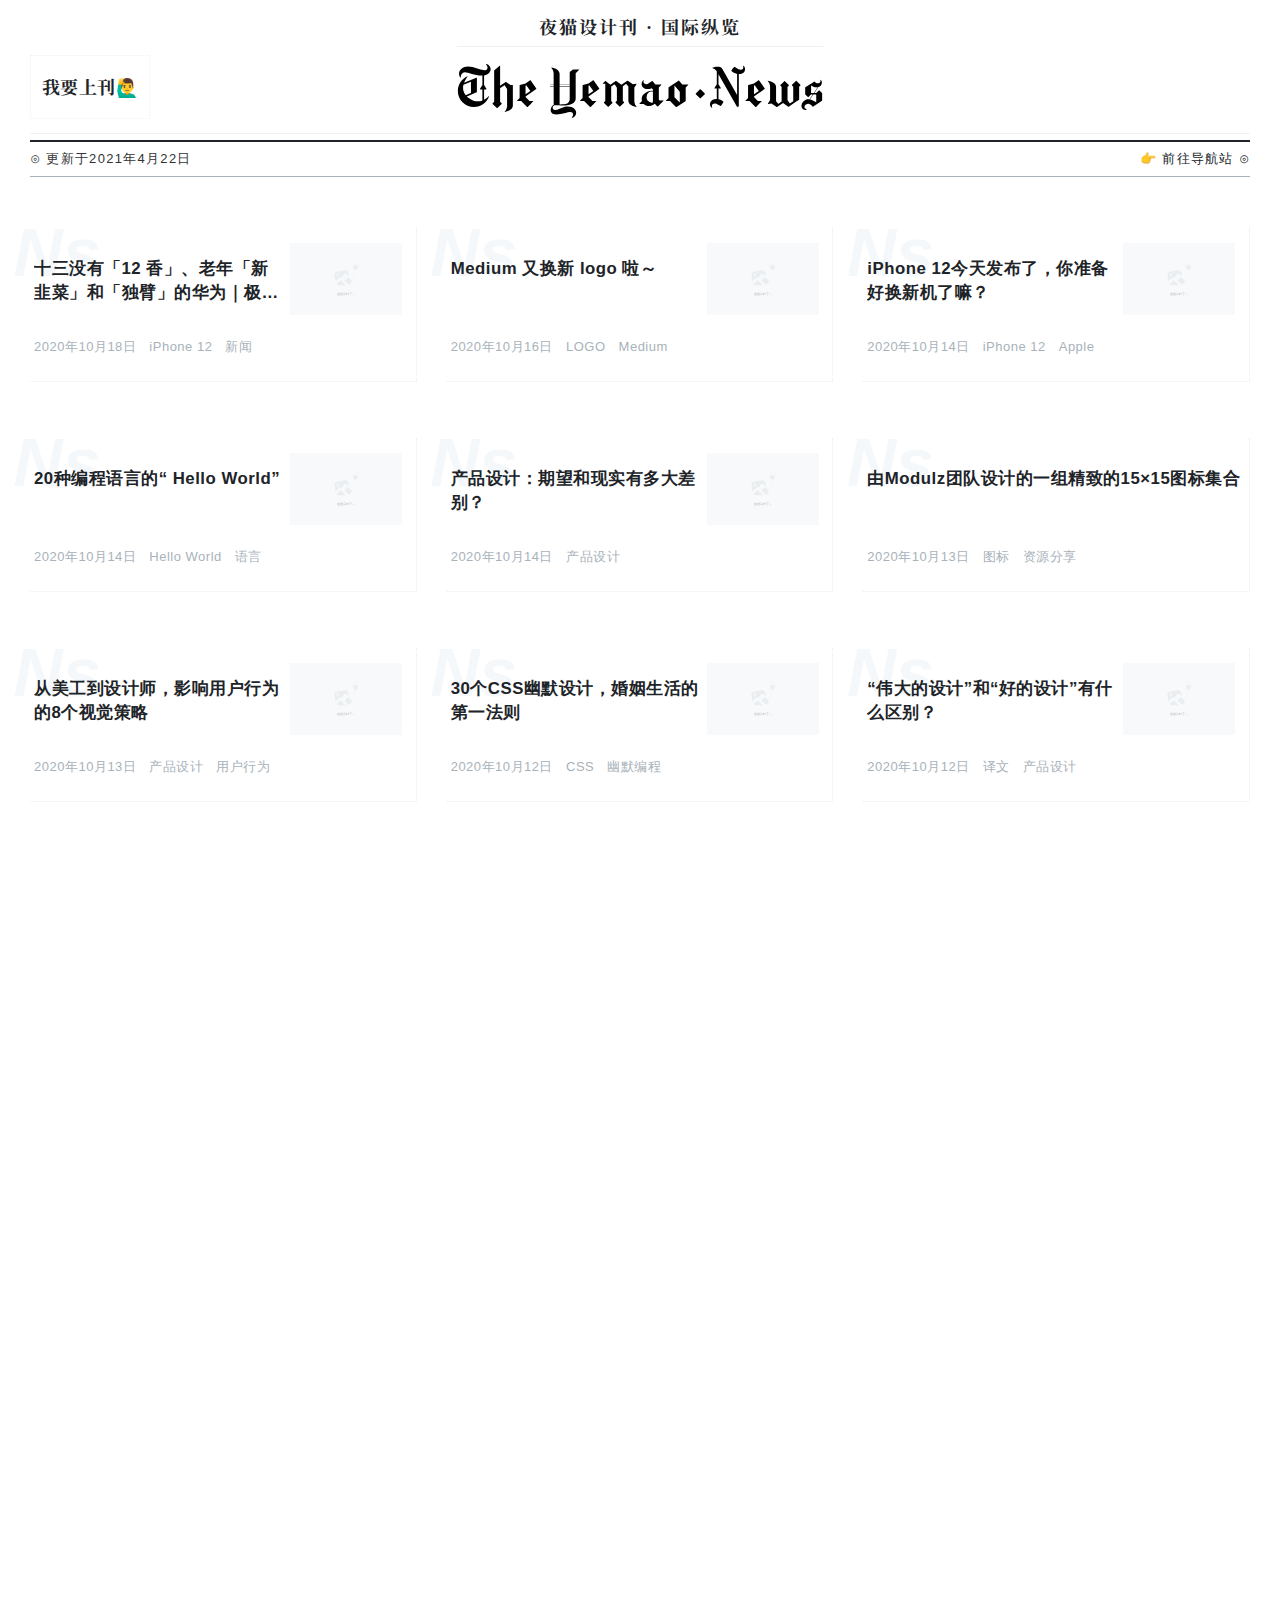
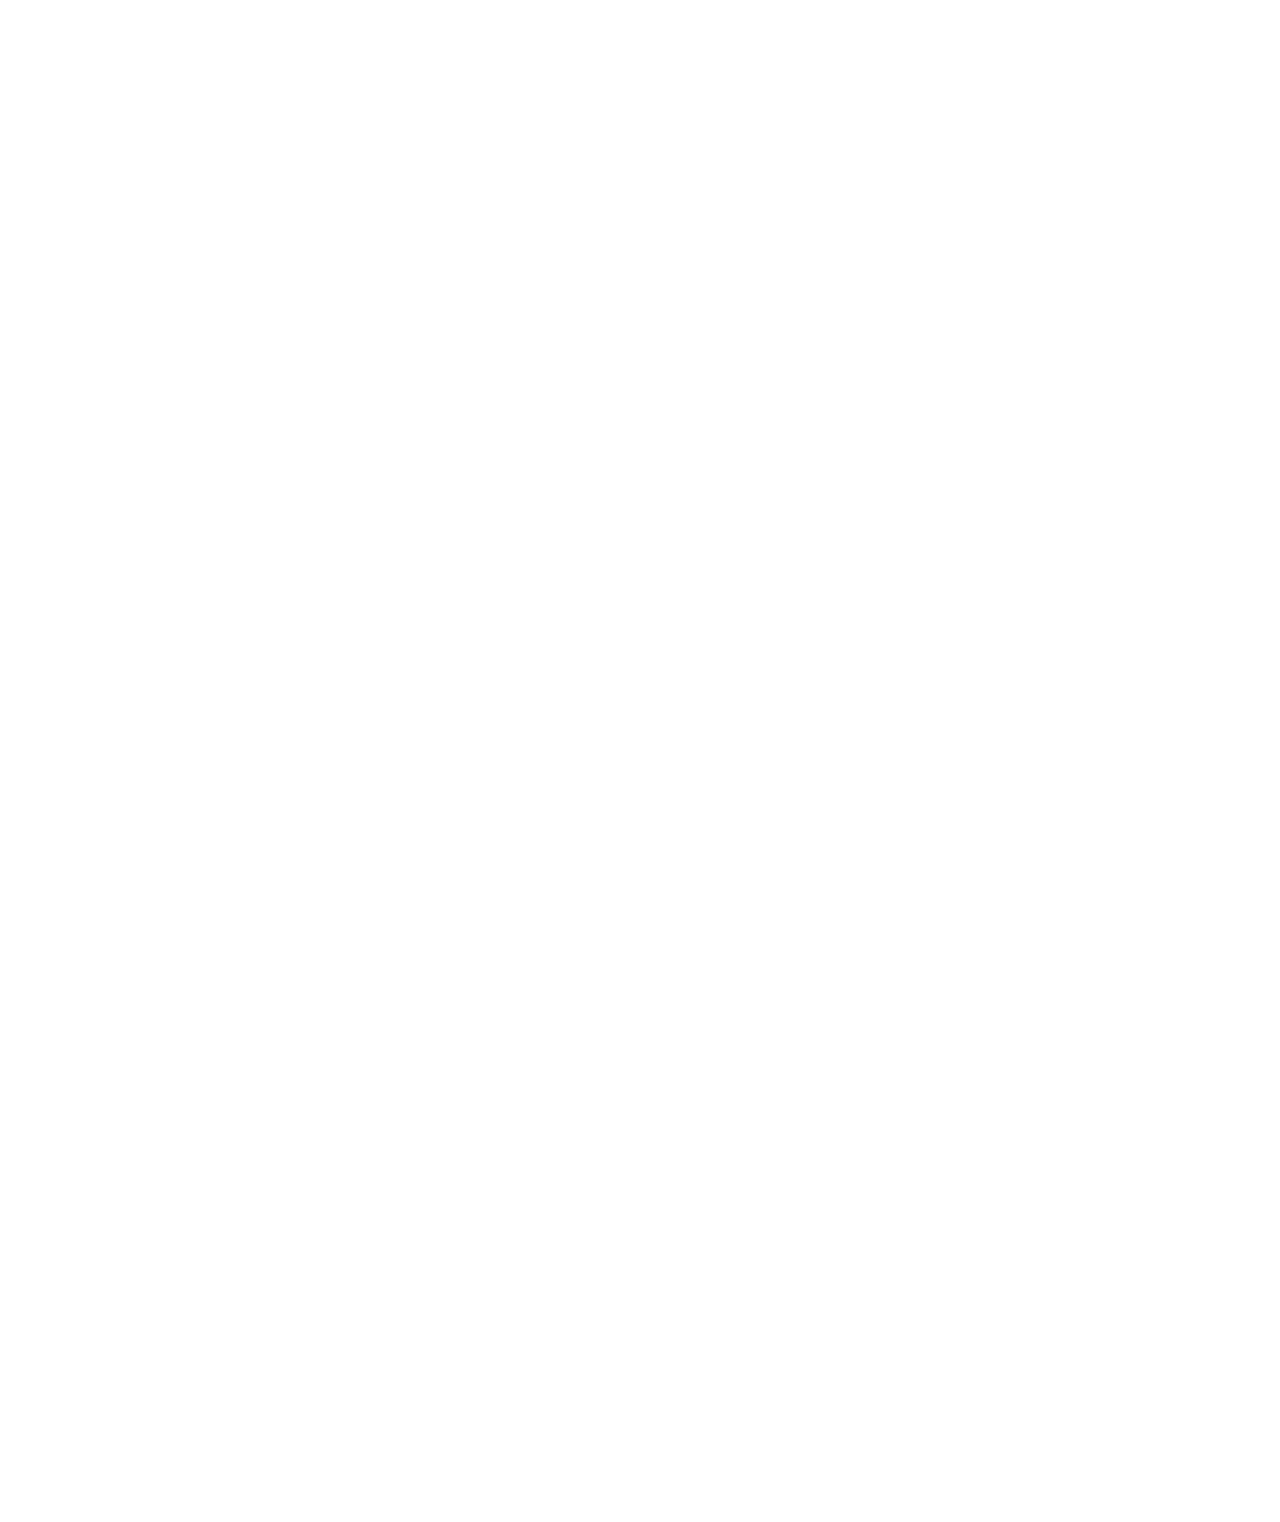
==== commit e2647e9f: "422" ====
--- a/pages/2.html
+++ b/pages/2.html
@@ -54,6 +54,25 @@
 
                 <div class="col-md-4 col-sm-6">
                     <div class="blog-post-thumbsh enbot">
+                        <a href="http://www.geekpark.net/news/267569" target="black">
+                            <img src="https://imgslim.geekpark.net/uploads/image/file/e2/01/e201cead0cacf4c7660fd96584d1e558.jpg" class="newsimg" onerror="this.src='../images/default/newsimgload.svg';this.onerror='null'">
+                        </a>
+                        <div class="blog-post-formatt">
+                        <span>Ns</span>
+                        </div>
+                        <div class="news-post-title">
+                            <h5 class="book_serif"><a href="http://www.geekpark.net/news/267569" target="black">十三没有「12 香」、老年「新韭菜」和「独臂」的华为｜极客一周</a></h5>
+                        </div>
+                        <div class="topshlabel">
+                        <p class="p_left">2020年10月18日</p>
+                        <p class="p_left">iPhone 12</p>
+                        <p class="p_left">新闻</p>
+                        </div>
+                    </div>
+                </div>
+
+                <div class="col-md-4 col-sm-6">
+                    <div class="blog-post-thumbsh enbot">
                         <a href="https://medium.com/" target="black">
                             <img src="images/news/medium-logo.jpg" class="newsimg" onerror="this.src='../images/default/newsimgload.svg';this.onerror='null'">
                         </a>
@@ -64,7 +83,7 @@
                             <h5 class="book_serif"><a href="https://medium.com/" target="black">Medium 又换新 logo 啦～</a></h5>
                         </div>
                         <div class="topshlabel">
-                        <p class="p_left">10月16日</p>
+                        <p class="p_left">2020年10月16日</p>
                         <p class="p_left">LOGO</p>
                         <p class="p_left">Medium</p>
                         </div>
@@ -83,7 +102,7 @@
                             <h5 class="book_serif"><a href="https://www.apple.com/apple-events/october-2020/" target="black">iPhone 12今天发布了，你准备好换新机了嘛？</a></h5>
                         </div>
                         <div class="topshlabel">
-                        <p class="p_left">10月14日</p>
+                        <p class="p_left">2020年10月14日</p>
                         <p class="p_left">iPhone 12</p>
                         <p class="p_left">Apple</p>
                         </div>
@@ -102,7 +121,7 @@
                             <h5 class="book_serif"><a href="https://www.hongkiat.com/blog/hello-world-different-programming-languages/" target="black">20种编程语言的“ Hello World”</a></h5>
                         </div>
                         <div class="topshlabel">
-                        <p class="p_left">10月14日</p>
+                        <p class="p_left">2020年10月14日</p>
                         <p class="p_left">Hello World</p>
                         <p class="p_left">语言</p>
                         </div>
@@ -121,7 +140,7 @@
                             <h5 class="book_serif"><a href="http://www.woshipm.com/pd/4215261.html" target="black">产品设计：期望和现实有多大差别？</a></h5>
                         </div>
                         <div class="topshlabel">
-                        <p class="p_left">10月14日</p>
+                        <p class="p_left">2020年10月14日</p>
                         <p class="p_left">产品设计</p>
                         </div>
                     </div>
@@ -136,7 +155,7 @@
                             <h5 class="book_serif"><a href="https://icons.modulz.app/" target="black">由Modulz团队设计的一组精致的15×15图标集合</a></h5>
                         </div>
                         <div class="topshlabel">
-                        <p class="p_left">10月13日</p>
+                        <p class="p_left">2020年10月13日</p>
                         <p class="p_left">图标</p>
                         <p class="p_left">资源分享</p>
                         </div>
@@ -155,7 +174,7 @@
                             <h5 class="book_serif"><a href="http://www.woshipm.com/pd/4214957.html" target="black">从美工到设计师，影响用户行为的8个视觉策略</a></h5>
                         </div>
                         <div class="topshlabel">
-                        <p class="p_left">10月13日</p>
+                        <p class="p_left">2020年10月13日</p>
                         <p class="p_left">产品设计</p>
                         <p class="p_left">用户行为</p>
                         </div>
@@ -174,7 +193,7 @@
                             <h5 class="book_serif"><a href="https://www.hongkiat.com/blog/funny-css-puns/" target="black">30个CSS幽默设计，婚姻生活的第一法则</a></h5>
                         </div>
                         <div class="topshlabel">
-                        <p class="p_left">10月12日</p>
+                        <p class="p_left">2020年10月12日</p>
                         <p class="p_left">CSS</p>
                         <p class="p_left">幽默编程</p>
                         </div>
@@ -193,7 +212,7 @@
                             <h5 class="book_serif"><a href="http://www.woshipm.com/pd/4211744.html" target="black">“伟大的设计”和“好的设计”有什么区别？</a></h5>
                         </div>
                         <div class="topshlabel">
-                        <p class="p_left">10月12日</p>
+                        <p class="p_left">2020年10月12日</p>
                         <p class="p_left">译文</p>
                         <p class="p_left">产品设计</p>
                         </div>
@@ -212,7 +231,7 @@
                             <h5 class="book_serif"><a href="http://www.geekpark.net/news/267208" target="black">这些次世代品牌，为什么可以掏空你的钱包？</a></h5>
                         </div>
                         <div class="topshlabel">
-                        <p class="p_left">10月12日</p>
+                        <p class="p_left">2020年10月12日</p>
                         <p class="p_left">品牌营销</p>
                         </div>
                     </div>
@@ -230,7 +249,7 @@
                             <h5 class="book_serif"><a href="https://www.ifanr.com/1368714" target="black">男人的奢侈艺术品，一套键盘可以换一个 LV</a></h5>
                         </div>
                         <div class="topshlabel">
-                        <p class="p_left">10月12日</p>
+                        <p class="p_left">2020年10月12日</p>
                         <p class="p_left">键盘</p>
                         <p class="p_left">艺术</p>
                         </div>
@@ -246,7 +265,7 @@
                             <h5 class="book_serif"><a href="https://medium.muz.li/how-to-find-design-inspirations-31a7ac56b2a6" target="black">如何找到设计灵感？六步找到设计灵感，到处都是ideas</a></h5>
                         </div>
                         <div class="topshlabel">
-                        <p class="p_left">10月12日</p>
+                        <p class="p_left">2020年10月12日</p>
                         <p class="p_left">设计方法</p>
                         </div>
                     </div>
@@ -264,7 +283,7 @@
                             <h5 class="book_serif"><a href="http://www.geekpark.net/news/266481" target="black">iOS 14 还能把「桌面小组件」玩出什么花样？</a></h5>
                         </div>
                         <div class="topshlabel">
-                        <p class="p_left">10月11日</p>
+                        <p class="p_left">2020年10月11日</p>
                         <p class="p_left">iOS</p>
                         <p class="p_left">设计趋势</p>
                         </div>
@@ -283,7 +302,7 @@
                             <h5 class="book_serif"><a href="http://www.geekpark.net/news/267140" target="black">把苹果交给库克，是福还是祸？</a></h5>
                         </div>
                         <div class="topshlabel">
-                        <p class="p_left">10月11日</p>
+                        <p class="p_left">2020年10月11日</p>
                         <p class="p_left">Apple</p>
                         </div>
                     </div>
@@ -298,7 +317,7 @@
                             <h5 class="book_serif"><a href="https://www.arun.is/blog/system-preferences/" target="black">Mac OS 系统的设置界面的演变历史</a></h5>
                         </div>
                         <div class="topshlabel">
-                        <p class="p_left">10月11日</p>
+                        <p class="p_left">2020年10月11日</p>
                         <p class="p_left">Mac OS</p>
                         </div>
                     </div>
@@ -316,7 +335,7 @@
                             <h5 class="book_serif"><a href="http://www.woshipm.com/ucd/3948565.html" target="black">交互设计中的数据加载</a></h5>
                         </div>
                         <div class="topshlabel">
-                        <p class="p_left">10月11日</p>
+                        <p class="p_left">2020年10月11日</p>
                         <p class="p_left">交互设计</p>
                         <p class="p_left">数据加载</p>
                         </div>
@@ -335,7 +354,7 @@
                             <h5 class="book_serif"><a href="http://www.woshipm.com/pd/4205562.html" target="black">全面深度解析B端产品 | 教你如何从0到1设计B端产品的通用方法</a></h5>
                         </div>
                         <div class="topshlabel">
-                        <p class="p_left">10月10日</p>
+                        <p class="p_left">2020年10月10日</p>
                         <p class="p_left">B端产品</p>
                         <p class="p_left">产品设计</p>
                         </div>
@@ -354,7 +373,7 @@
                             <h5 class="book_serif"><a href="https://zhuanlan.zhihu.com/p/220352253" target="black">AE小技巧「只要功夫深 不用关键帧」之文本图层小技巧</a></h5>
                         </div>
                         <div class="topshlabel">
-                        <p class="p_left">10月10日</p>
+                        <p class="p_left">2020年10月10日</p>
                         <p class="p_left">iOS</p>
                         <p class="p_left">设计趋势</p>
                         </div>
@@ -373,7 +392,7 @@
                             <h5 class="book_serif"><a href="http://www.woshipm.com/ucd/4208083.html" target="black">如何把控弹框与用户体验？</a></h5>
                         </div>
                         <div class="topshlabel">
-                        <p class="p_left">10月9日</p>
+                        <p class="p_left">2020年10月9日</p>
                         <p class="p_left">产品体验</p>
                         <p class="p_left">弹窗</p>
                         </div>
@@ -392,7 +411,7 @@
                             <h5 class="book_serif"><a href="http://www.woshipm.com/pd/4209009.html" target="black">用户标签从0到1，我踩了这些坑（入门篇）</a></h5>
                         </div>
                         <div class="topshlabel">
-                        <p class="p_left">10月9日</p>
+                        <p class="p_left">2020年10月9日</p>
                         <p class="p_left">用户标签</p>
                         <p class="p_left">画像</p>
                         </div>
@@ -408,7 +427,7 @@
                             <h5 class="book_serif"><a href="https://www.hongkiat.com/blog/cool-interesting-websites/" target="black">你可能不知道的20个有趣的网站</a></h5>
                         </div>
                         <div class="topshlabel">
-                        <p class="p_left">10月9日</p>
+                        <p class="p_left">2020年10月9日</p>
                         <p class="p_left">趣站分享</p>
                         </div>
                     </div>
@@ -423,7 +442,7 @@
                             <h5 class="book_serif"><a href="https://www.yuque.com/docs/share/220fe848-e9c3-447b-a5cf-0705974ddbcd" target="black">将Lottie中的素材转出为SVG的小工具</a></h5>
                         </div>
                         <div class="topshlabel">
-                        <p class="p_left">10月8日</p>
+                        <p class="p_left">2020年10月8日</p>
                         <p class="p_left">工具分享</p>
                         </div>
                     </div>
@@ -441,7 +460,7 @@
                             <h5 class="book_serif"><a href="http://www.woshipm.com/pd/4207884.html" target="black">用户画像规划流程和方法</a></h5>
                         </div>
                         <div class="topshlabel">
-                        <p class="p_left">10月8日</p>
+                        <p class="p_left">2020年10月8日</p>
                         <p class="p_left">用户画像</p>
                         </div>
                     </div>
@@ -459,7 +478,7 @@
                             <h5 class="book_serif"><a href="http://www.woshipm.com/pd/4203696.html" target="black">一套设计理论为你解决90%的困惑（下）</a></h5>
                         </div>
                         <div class="topshlabel">
-                        <p class="p_left">10月5日</p>
+                        <p class="p_left">2020年10月5日</p>
                         <p class="p_left">设计理论</p>
                         </div>
                     </div>
@@ -477,7 +496,7 @@
                             <h5 class="book_serif"><a href="http://www.woshipm.com/pd/4203599.html" target="black">一套设计理论为你解决90%的困惑（中）</a></h5>
                         </div>
                         <div class="topshlabel">
-                        <p class="p_left">10月5日</p>
+                        <p class="p_left">2020年10月5日</p>
                         <p class="p_left">设计理论</p>
                         </div>
                     </div>
@@ -495,7 +514,7 @@
                             <h5 class="book_serif"><a href="http://www.woshipm.com/pd/4203497.html" target="black">一套设计理论为你解决90%的困惑（上）</a></h5>
                         </div>
                         <div class="topshlabel">
-                        <p class="p_left">10月5日</p>
+                        <p class="p_left">2020年10月5日</p>
                         <p class="p_left">设计理论</p>
                         </div>
                     </div>
@@ -513,7 +532,7 @@
                             <h5 class="book_serif"><a href="http://www.woshipm.com/pd/4204519.html" target="black">设计流程状态的5个注意事项</a></h5>
                         </div>
                         <div class="topshlabel">
-                        <p class="p_left">10月3日</p>
+                        <p class="p_left">2020年10月3日</p>
                         <p class="p_left">体验设计</p>
                         <p class="p_left">流程状态</p>
                         </div>
@@ -529,7 +548,7 @@
                             <h5 class="book_serif"><a href="https://omatsuri.app/" target="black">分享一组好用的前端小工具</a></h5>
                         </div>
                         <div class="topshlabel">
-                        <p class="p_left">10月1日</p>
+                        <p class="p_left">2020年10月1日</p>
                         <p class="p_left">工具分享</p>
                         </div>
                     </div>
@@ -547,7 +566,7 @@
                             <h5 class="book_serif"><a href="https://logo.baidu.com/" target="black">百度节日logo动效展示页面</a></h5>
                         </div>
                         <div class="topshlabel">
-                        <p class="p_left">9月28日</p>
+                        <p class="p_left">2020年9月28日</p>
                         <p class="p_left">百度</p>
                         <p class="p_left">LOGO动效</p>
                         </div>
@@ -566,7 +585,7 @@
                             <h5 class="book_serif"><a href="http://www.woshipm.com/pd/4192323.html" target="black">B端按钮交互规范设计</a></h5>
                         </div>
                         <div class="topshlabel">
-                        <p class="p_left">9月27日</p>
+                        <p class="p_left">2020年9月27日</p>
                         <p class="p_left">B端产品</p>
                         <p class="p_left">交互规范</p>
                         </div>
@@ -582,7 +601,7 @@
                             <h5 class="book_serif"><a href="https://adesignersmanifesto.webflow.io/" target="black">A designer's manifesto.《设计师宣言》</a></h5>
                         </div>
                         <div class="topshlabel">
-                        <p class="p_left">9月26</p>
+                        <p class="p_left">2020年9月26</p>
                         <p class="p_left">设计原则</p>
                         </div>
                     </div>
@@ -600,7 +619,7 @@
                             <h5 class="book_serif"><a href="http://www.woshipm.com/pd/4192334.html" target="black">如何做好「按钮」的用户体验？</a></h5>
                         </div>
                         <div class="topshlabel">
-                        <p class="p_left">9月25</p>
+                        <p class="p_left">2020年9月25</p>
                         <p class="p_left">用户体验</p>
                         <p class="p_left">按钮</p>
                         </div>
@@ -616,7 +635,7 @@
                             <h5 class="book_serif"><a href="http://olicons.yemaosheji.com/" target="black">olicons 分享一款本人的开源图标资源</a></h5>
                         </div>
                         <div class="topshlabel">
-                        <p class="p_left">9月24</p>
+                        <p class="p_left">2020年9月24</p>
                         <p class="p_left">图标</p>
                         <p class="p_left">资源分享</p>
                         </div>
@@ -635,7 +654,7 @@
                             <h5 class="book_serif"><a href="https://guglieri.com" target="black">Claudio Guglieri 用户界面设计师</a></h5>
                         </div>
                         <div class="topshlabel">
-                        <p class="p_left">9月23日</p>
+                        <p class="p_left">2020年9月23日</p>
                         <p class="p_left">设计师推荐</p>
                         </div>
                     </div>
@@ -653,7 +672,7 @@
                             <h5 class="book_serif"><a href="http://www.woshipm.com/pd/4190341.html" target="black">体验设计：用户记得住用过的产品吗？</a></h5>
                         </div>
                         <div class="topshlabel">
-                        <p class="p_left">9月22日</p>
+                        <p class="p_left">2020年9月22日</p>
                         <p class="p_left">体验设计</p>
                         </div>
                     </div>
@@ -671,23 +690,8 @@
                             <h5 class="book_serif"><a href="https://www.arun.is/blog/system-preferences/" target="black">macOS系统偏好设置的不朽历史</a></h5>
                         </div>
                         <div class="topshlabel">
-                        <p class="p_left">9月20日</p>
+                        <p class="p_left">2020年9月20日</p>
                         <p class="p_left">macOS</p>
-                        </div>
-                    </div>
-                </div>
-
-                <div class="col-md-4 col-sm-6">
-                    <div class="blog-post-thumbsh enbot">
-                        <div class="blog-post-formatt">
-                        <span>Ns</span>
-                        </div>
-                        <div class="news-post-title">
-                            <h5 class="book_serif"><a href="https://neumorphism.io/#55b9f3" target="black">CSS新拟态阴影效果生成器，也可以手动调整相关参数</a></h5>
-                        </div>
-                        <div class="topshlabel">
-                        <p class="p_left">9月18日</p>
-                        <p class="p_left">工具分享</p>
                         </div>
                     </div>
                 </div>
